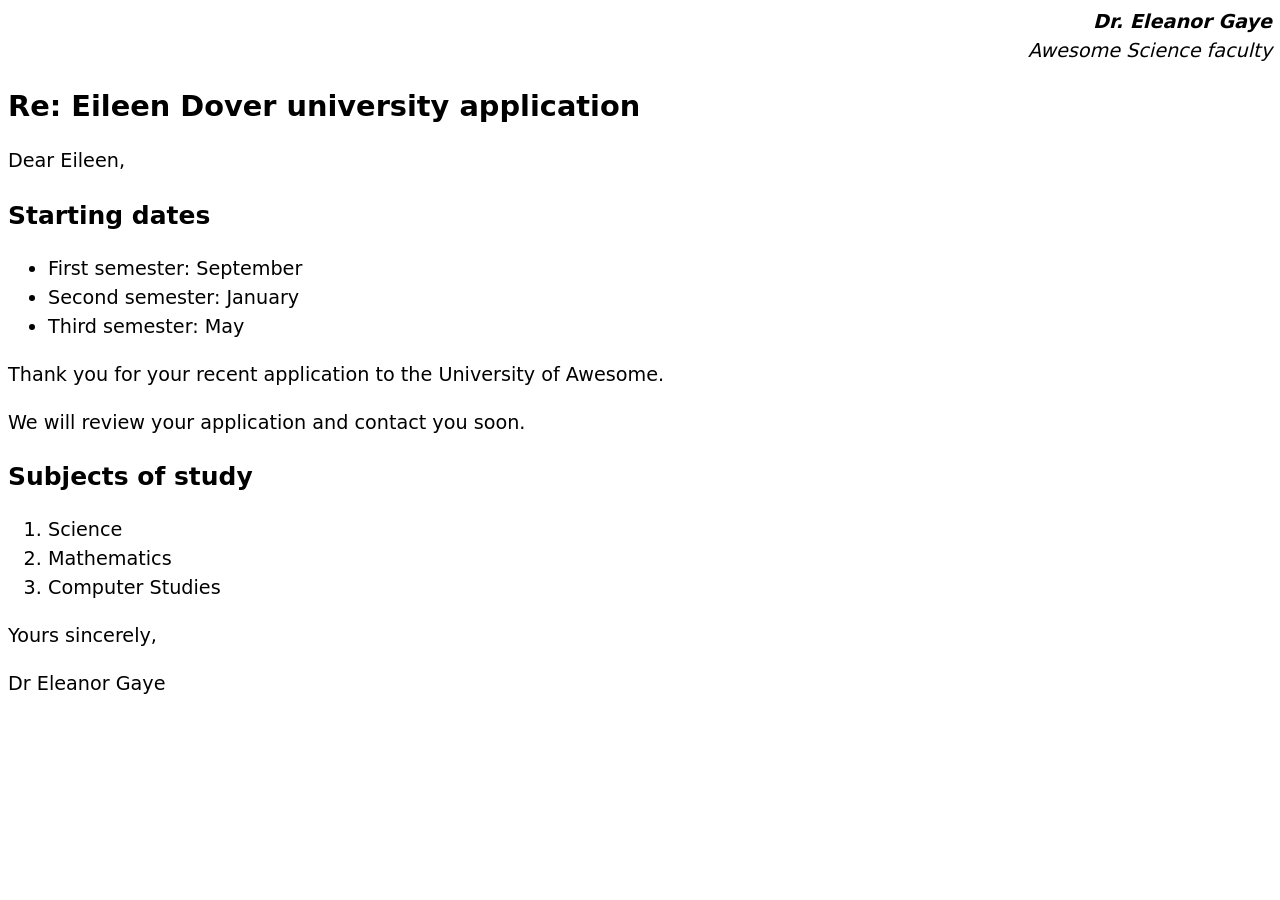
==== INFT1206/Assignment1/letter.html @ 3713c37c "Tested webpage in browser" ====
<!--
Name: Talan Bascombe
File: letter.html
Date: 20 May 2026
Description: Assignment 1 Part 1 - Marking up a letter
-->

<!DOCTYPE html>
<html lang="en">
<head>
<meta charset="utf-8">
<title>Letter</title>

<style>
body {
  font: 1.2em / 1.5 system-ui;
}

.sender-column {
  text-align: right;
}

h1 {
  font-size: 1.5em;
}

h2 {
  font-size: 1.3em;
}
</style>

</head>

<body>
<address class="sender-column">
<strong>Dr. Eleanor Gaye</strong><br>
Awesome Science faculty
</address>

<h1>Re: Eileen Dover university application</h1>

<p>Dear Eileen,</p>
<h2>Starting dates</h2>

<ul>
<li>First semester: September</li>
<li>Second semester: January</li>
<li>Third semester: May</li>
</ul>
<p>
Thank you for your recent application to the University of Awesome.
</p>

<p>
We will review your application and contact you soon.
</p>
<h2>Subjects of study</h2>

<ol>
<li>Science</li>
<li>Mathematics</li>
<li>Computer Studies</li>
</ol>
<p>Yours sincerely,</p>

<p>Dr Eleanor Gaye</p>
</body>
</html>
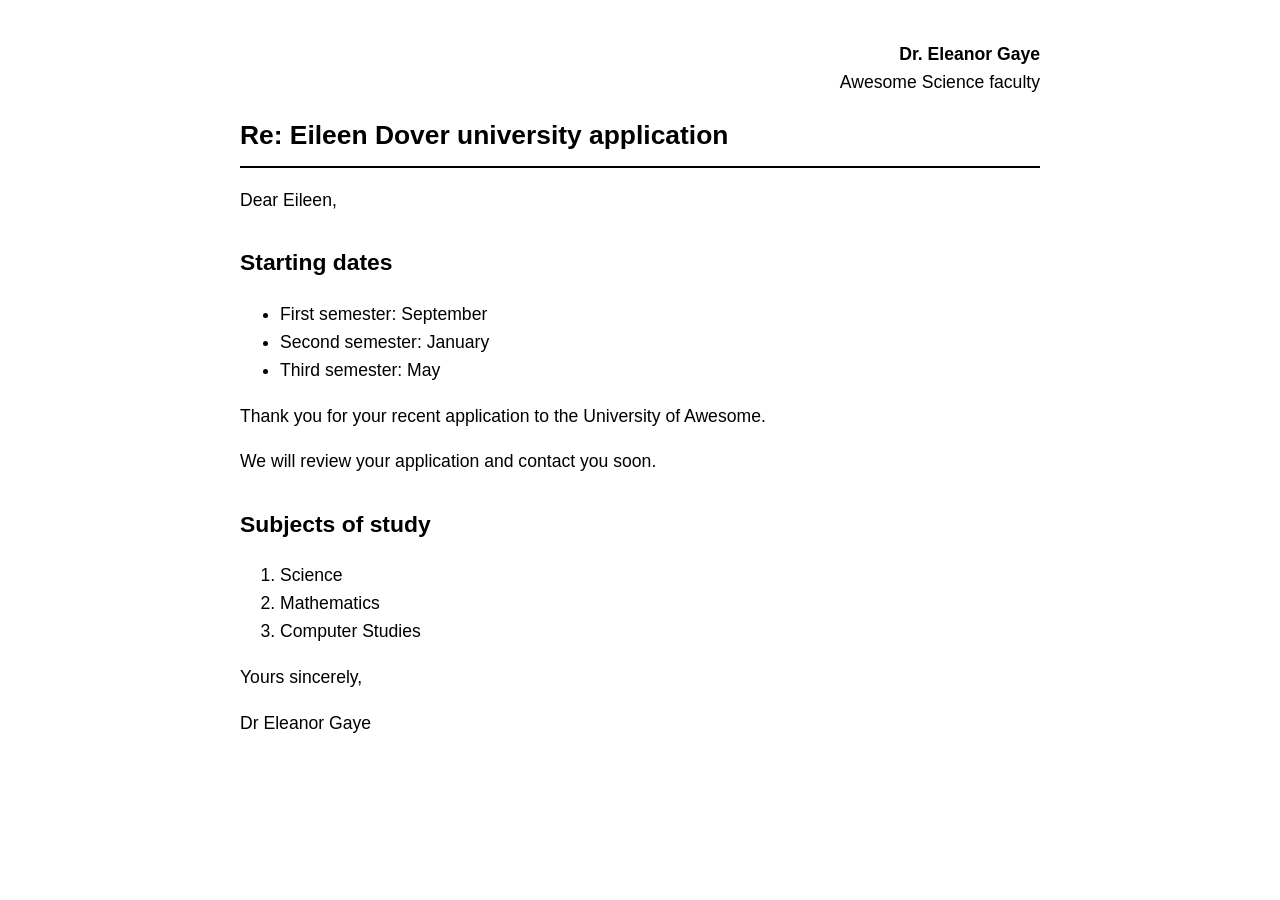
==== commit 4430911c: "Improved letter styling" ====
--- a/INFT1206/Assignment1/letter.html
+++ b/INFT1206/Assignment1/letter.html
@@ -1,5 +1,5 @@
 <!--
-Name: Talan Bascombe
+Name: Ethan Bascombe
 File: letter.html
 Date: 20 May 2026
 Description: Assignment 1 Part 1 - Marking up a letter
@@ -13,7 +13,10 @@
 
 <style>
 body {
-  font: 1.2em / 1.5 system-ui;
+  max-width: 800px;
+  margin: 0 auto;
+  padding: 40px;
+  font: 1.1em / 1.6 Arial, sans-serif;
 }
 
 .sender-column {
@@ -22,10 +25,21 @@
 
 h1 {
   font-size: 1.5em;
+  border-bottom: 2px solid black;
+  padding-bottom: 10px;
 }
 
 h2 {
   font-size: 1.3em;
+  margin-top: 30px;
+}
+
+address {
+  font-style: normal;
+}
+
+p, li {
+  line-height: 1.6;
 }
 </style>
 
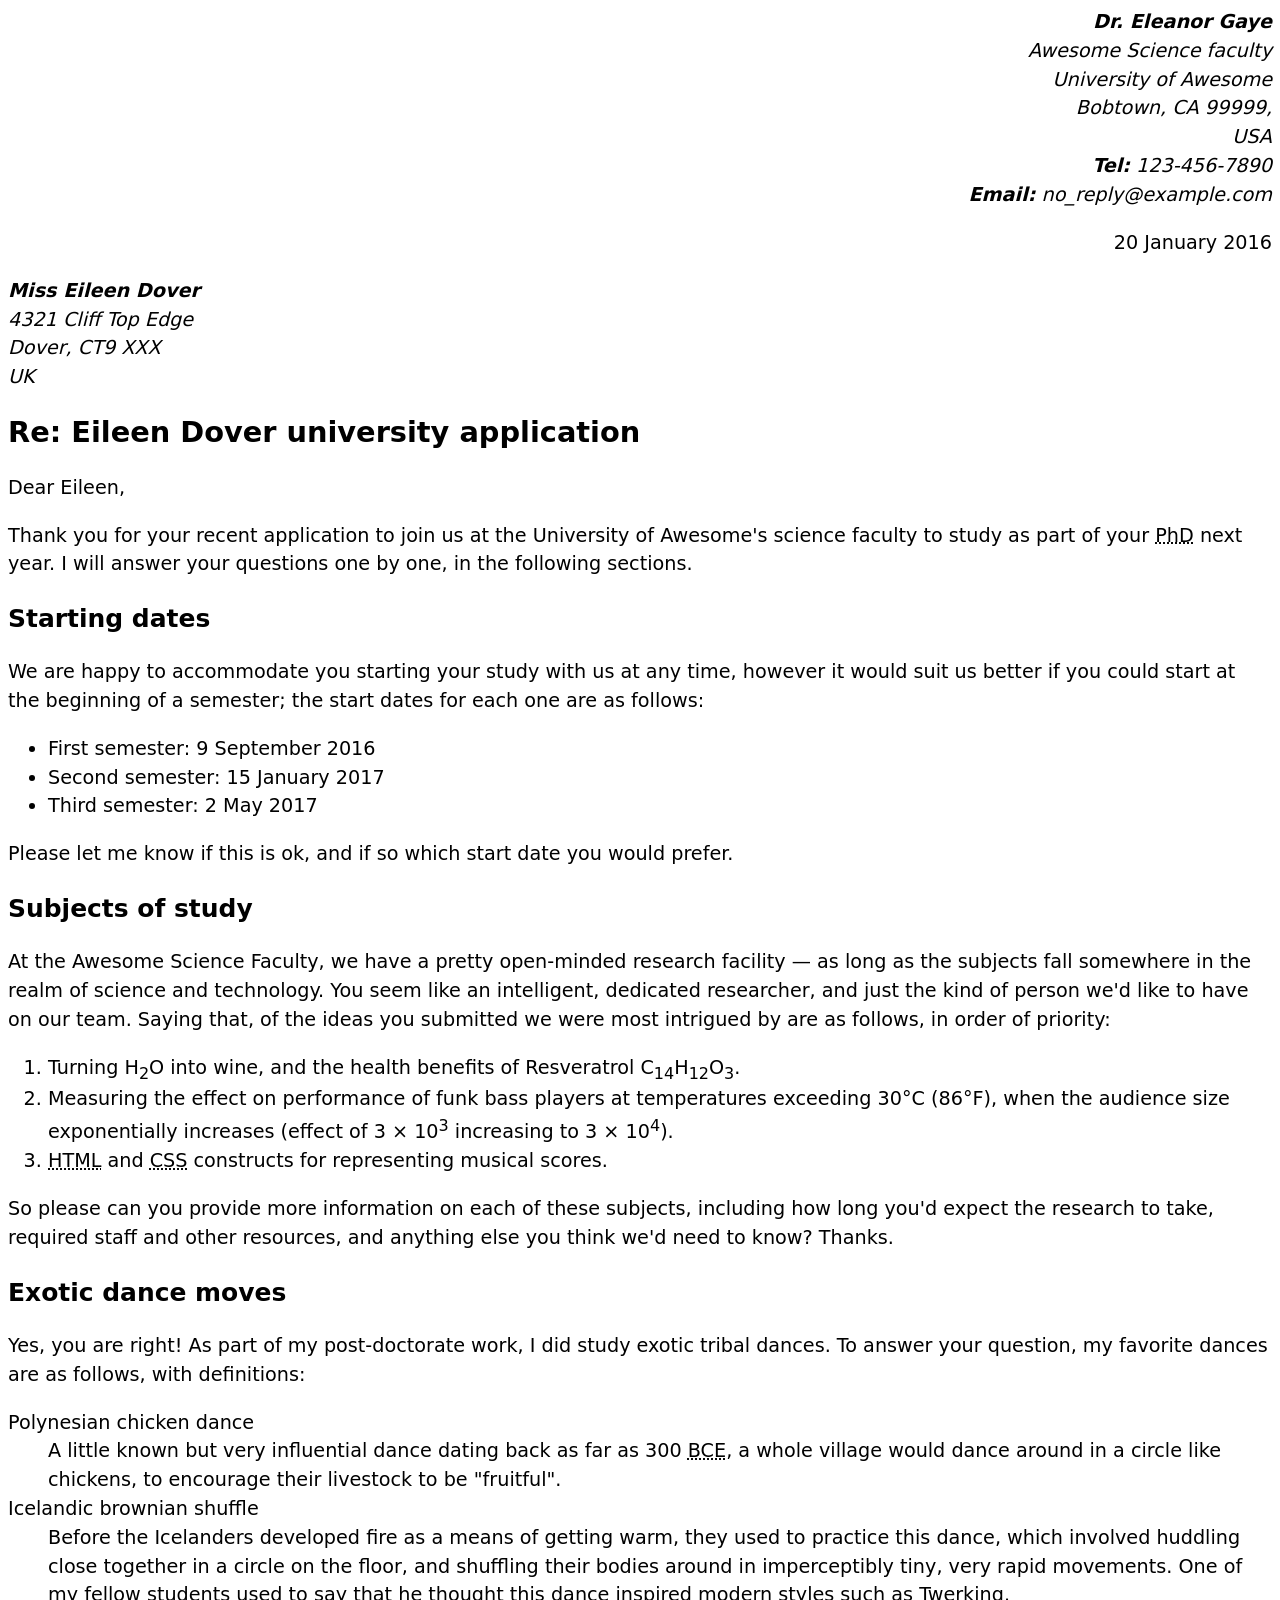
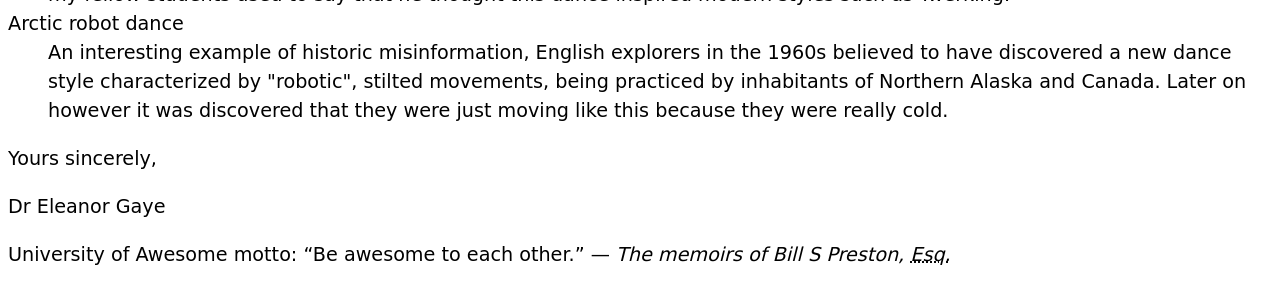
==== commit 172b5c56: "Updated letter final" ====
--- a/INFT1206/Assignment1/letter.html
+++ b/INFT1206/Assignment1/letter.html
@@ -5,18 +5,16 @@
 Description: Assignment 1 Part 1 - Marking up a letter
 -->
 
-<!DOCTYPE html>
-<html lang="en">
+<!doctype html>
+<html lang="en-US">
 <head>
 <meta charset="utf-8">
-<title>Letter</title>
+<meta name="author" content="Dr. Eleanor Gaye">
+<title>Awesome science application correspondence</title>
 
 <style>
 body {
-  max-width: 800px;
-  margin: 0 auto;
-  padding: 40px;
-  font: 1.1em / 1.6 Arial, sans-serif;
+  font: 1.2em / 1.5 system-ui;
 }
 
 .sender-column {
@@ -25,58 +23,146 @@
 
 h1 {
   font-size: 1.5em;
-  border-bottom: 2px solid black;
-  padding-bottom: 10px;
 }
 
 h2 {
   font-size: 1.3em;
-  margin-top: 30px;
-}
-
-address {
-  font-style: normal;
-}
-
-p, li {
-  line-height: 1.6;
 }
 </style>
-
 </head>
 
 <body>
+
 <address class="sender-column">
 <strong>Dr. Eleanor Gaye</strong><br>
-Awesome Science faculty
+Awesome Science faculty<br>
+University of Awesome<br>
+Bobtown, CA 99999,<br>
+USA<br>
+<strong>Tel:</strong> 123-456-7890<br>
+<strong>Email:</strong> no_reply@example.com
+</address>
+
+<p class="sender-column">
+<time datetime="2016-01-20">20 January 2016</time>
+</p>
+
+<address>
+<strong>Miss Eileen Dover</strong><br>
+4321 Cliff Top Edge<br>
+Dover, CT9 XXX<br>
+UK
 </address>
 
 <h1>Re: Eileen Dover university application</h1>
 
 <p>Dear Eileen,</p>
+
+<p>
+Thank you for your recent application to join us at the University of
+Awesome's science faculty to study as part of your
+<abbr title="Doctor of Philosophy">PhD</abbr> next year. I will answer your
+questions one by one, in the following sections.
+</p>
+
 <h2>Starting dates</h2>
 
-<ul>
-<li>First semester: September</li>
-<li>Second semester: January</li>
-<li>Third semester: May</li>
-</ul>
 <p>
-Thank you for your recent application to the University of Awesome.
+We are happy to accommodate you starting your study with us at any time,
+however it would suit us better if you could start at the beginning of a
+semester; the start dates for each one are as follows:
 </p>
 
+<ul>
+<li>First semester: <time datetime="2016-09-09">9 September 2016</time></li>
+<li>Second semester: <time datetime="2017-01-15">15 January 2017</time></li>
+<li>Third semester: <time datetime="2017-05-02">2 May 2017</time></li>
+</ul>
+
 <p>
-We will review your application and contact you soon.
+Please let me know if this is ok, and if so which start date you would
+prefer.
 </p>
+
 <h2>Subjects of study</h2>
 
+<p>
+At the Awesome Science Faculty, we have a pretty open-minded research
+facility — as long as the subjects fall somewhere in the realm of science
+and technology. You seem like an intelligent, dedicated researcher, and
+just the kind of person we'd like to have on our team. Saying that, of the
+ideas you submitted we were most intrigued by are as follows, in order of
+priority:
+</p>
+
 <ol>
-<li>Science</li>
-<li>Mathematics</li>
-<li>Computer Studies</li>
+<li>
+Turning H<sub>2</sub>O into wine, and the health benefits of
+Resveratrol C<sub>14</sub>H<sub>12</sub>O<sub>3</sub>.
+</li>
+<li>
+Measuring the effect on performance of funk bass players at temperatures
+exceeding 30°C (86°F), when the audience size exponentially increases
+(effect of 3 × 10<sup>3</sup> increasing to 3 × 10<sup>4</sup>).
+</li>
+<li>
+<abbr title="Hypertext Markup Language">HTML</abbr> and
+<abbr title="Cascading Style Sheets">CSS</abbr> constructs for representing
+musical scores.
+</li>
 </ol>
+
+<p>
+So please can you provide more information on each of these subjects,
+including how long you'd expect the research to take, required staff and
+other resources, and anything else you think we'd need to know? Thanks.
+</p>
+
+<h2>Exotic dance moves</h2>
+
+<p>
+Yes, you are right! As part of my post-doctorate work, I did study exotic
+tribal dances. To answer your question, my favorite dances are as follows,
+with definitions:
+</p>
+
+<dl>
+<dt>Polynesian chicken dance</dt>
+<dd>
+A little known but very influential dance dating back as far as
+300 <abbr title="Before Common Era">BCE</abbr>, a whole village would dance
+around in a circle like chickens, to encourage their livestock to be
+"fruitful".
+</dd>
+
+<dt>Icelandic brownian shuffle</dt>
+<dd>
+Before the Icelanders developed fire as a means of getting warm, they used
+to practice this dance, which involved huddling close together in a circle
+on the floor, and shuffling their bodies around in imperceptibly tiny, very
+rapid movements. One of my fellow students used to say that he thought this
+dance inspired modern styles such as Twerking.
+</dd>
+
+<dt>Arctic robot dance</dt>
+<dd>
+An interesting example of historic misinformation, English explorers in the
+1960s believed to have discovered a new dance style characterized by
+"robotic", stilted movements, being practiced by inhabitants of Northern
+Alaska and Canada. Later on however it was discovered that they were just
+moving like this because they were really cold.
+</dd>
+</dl>
+
 <p>Yours sincerely,</p>
 
 <p>Dr Eleanor Gaye</p>
+
+<p>
+University of Awesome motto:
+<q>Be awesome to each other.</q> —
+<cite>The memoirs of Bill S Preston, <abbr title="Esquire">Esq.</abbr></cite>
+</p>
+
 </body>
 </html>
